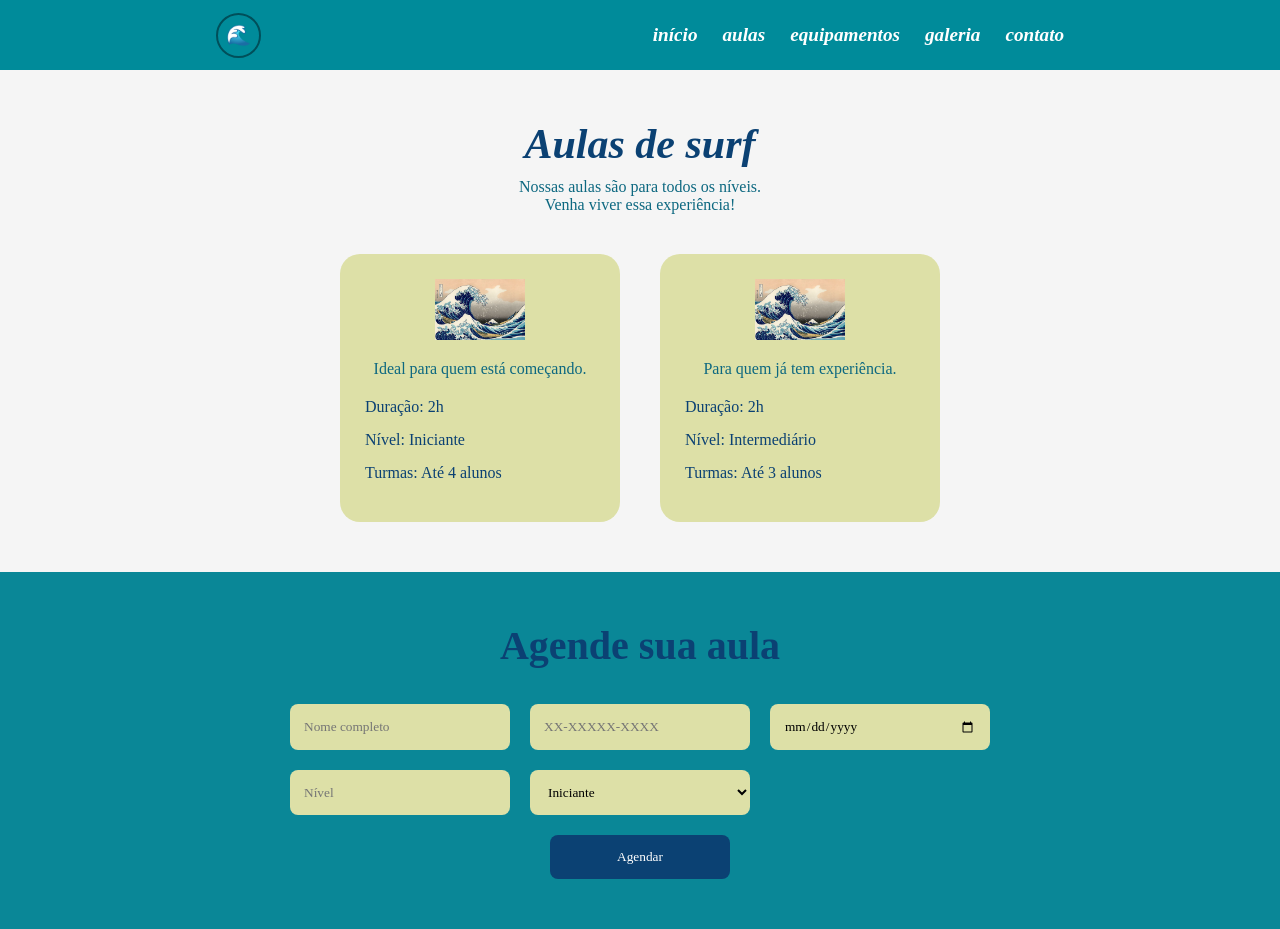
==== aulas.html @ 1274a683 "Add files via upload" ====
<!DOCTYPE html>
<html lang="pt-BR">
<head>
    <meta charset="UTF-8">
    <meta name="viewport" content="width=device-width, initial-scale=1.0">
    <title>Galeria</title>
    <link rel="stylesheet" href="style.css">
</head>
<body>

    <!-- Cabeçalho -->
    <header>
        <div class="logo">🌊</div>

        <nav>
            <ul>
                <li><a href="index.html">início</a></li>
                <li><a href="#">aulas</a></li>
                <li><a href="equipamentos.html">equipamentos</a></li>
                <li><a href="galeria.html">galeria</a></li>
                <li><a href="contato.html">contato</a></li>
            </ul>
        </nav>
    </header>

<section class="secao-aulas">
    <h1 class="titulo-aulas">Aulas de surf</h1>

    <p class="descricao-aulas">
        Nossas aulas são para todos os níveis.<br>
        Venha viver essa experiência!
    </p>

    <div class="container-planos">

        <div class="cartao-aula">
            <img src="onda.jpeg" alt="Iniciante" class="icone-aula">

            <p class="texto-cartao">
                Ideal para quem está começando.
            </p>

            <ul class="lista-beneficios">
                <li>Duração: 2h</li>
                <li>Nível: Iniciante</li>
                <li>Turmas: Até 4 alunos</li>
            </ul>
        </div>

        <div class="cartao-aula">
            <img src="onda.jpeg" alt="Avançado" class="icone-aula">

            <p class="texto-cartao">
                Para quem já tem experiência.
            </p>

            <ul class="lista-beneficios">
                <li>Duração: 2h</li>
                <li>Nível: Intermediário</li>
                <li>Turmas: Até 3 alunos</li>
            </ul>
        </div>

    </div>
</section>

<section class="secao-agendamento">
    <h2 class="titulo-agendamento">
        Agende sua aula
    </h2>

    <form class="formulario-surf">
        <input type="text" class="campo-surf" placeholder="Nome completo">

        <input type="tel" class="campo-surf" placeholder="XX-XXXXX-XXXX">

        <input type="date" class="campo-surf">

        <input type="text" class="campo-surf" placeholder="Nível">

        <select class="campo-surf">
            <option>Iniciante</option>
            <option>Intermediário</option>
            <option>Avançado</option>
        </select>

        <button class="botao-agendar">
            Agendar
        </button>
    </form>
</section>
---- style.css ----
body{
  font-family: 'Poppins', sans-serif;
  background-color: #f5f5f5;
  margin: 0;
  padding: 0;
}

/* NAVBAR */

.navbar{
  background-color: #007f91;
  padding: 15px 0;
}

.navbar-brand,
.nav-link{
  color: #f6f0b6 !important;
  font-family: 'Pacifico', cursive;
  font-size: 2rem;
}

.nav-link{
  margin-left: 30px;
  transition: 0.3s;
}

.nav-link:hover{
  color: white !important;
}

/* HERO */

.hero{
  background-image: url('https://images.unsplash.com/photo-1507525428034-b723cf961d3e?q=80&w=1973&auto=format&fit=crop');

  background-size: cover;
  background-position: center;

  min-height: 90vh;

  display: flex;
  align-items: center;
  justify-content: center;

  position: relative;
}

.overlay{
  background-color: rgba(170, 255, 240, 0.45);

  width: 700px;
  height: 420px;

  border-radius: 50%;

  display: flex;
  flex-direction: column;
  align-items: center;
  justify-content: center;

  text-align: center;

  padding: 30px;
}

/* TEXTO */

.hero h1{
  font-family: 'Pacifico', cursive;
  font-size: 5rem;
  color: #083b7a;
}

.hero p{
  font-size: 2rem;
  color: #083b7a;
  font-weight: 600;
}

/* BOTÕES */

.btn-custom{
  border-radius: 25px;
  padding: 18px 40px;
  font-size: 1.3rem;
  font-weight: 600;
  border: none;
}

.btn-aula{
  background-color: #00a89d;
  color: white;
}

.btn-equip{
  background-color: #e7e6a9;
  color: #083b7a;
}

.btn-custom:hover{
  transform: scale(1.05);
  transition: 0.3s;
}

/* CARDS */

.cards{
  margin-top: -50px;
  position: relative;
  z-index: 10;
}

.service-card{
  background-color: #00879a;
  border-radius: 30px;
  padding: 40px 20px;
  text-align: center;
  color: white;
  transition: 0.3s;
}

.service-card:hover{
  transform: translateY(-10px);
}

.service-card i{
  font-size: 4rem;
}

.service-card h4{
  margin-top: 20px;
  font-size: 1.3rem;
}

/* RESPONSIVO */

@media(max-width: 768px){

  .overlay{
    width: 90%;
    height: auto;
    border-radius: 30px;
    padding: 40px 20px;
  }

  .hero h1{
    font-size: 3rem;
  }

  .hero p{
    font-size: 1.4rem;
  }

  .nav-link{
    margin-left: 0;
    text-align: center;
  }

}

.cards{
  margin-top: -40px;
  position: relative;
  z-index: 10;
}

/* CARD */

.blocohome{
  position: relative;
  text-align: center;

  display: flex;
  flex-direction: column;
  align-items: center;
}

/* PARTE VERDE CLARA */

.text-box{
  background-color: #e6e8a9;

  width: 100%;
  min-height: 190px;

  border-radius: 25px;

  padding: 85px 20px 25px 20px;

  margin-top: -40px;

  box-shadow: 0 4px 10px rgba(0,0,0,0.1);
}

/* QUADRADO AZUL */

.icon-box{
  width: 120px;
  height: 120px;

  background-color: #00879a;

  border-radius: 30px;

  display: flex;
  align-items: center;
  justify-content: center;

  position: relative;
  z-index: 2;

  transition: 0.3s;
}

.icon-box:hover{
  transform: translateY(-10px);
}

/* ÍCONE */

.icon-box i{
  font-size: 4rem;
  color: white;
}

/* TEXTO */

.text-box h3{
  font-family: 'Pacifico', cursive;
  color: #083b7a;
  font-size: 1.8rem;

  margin-bottom: 10px;
}

.text-box p{
  color: #083b7a;
  font-size: 1rem;
  line-height: 1.6;
}

/* RESPONSIVO */

@media(max-width: 768px){

  .text-box{
    min-height: auto;
  }

}

/* ========================= */
/* POR QUE ESCOLHER */
/* ========================= */

.info-section{
  margin-top: 60px;
}

.info-text{
  background-color: #e6e8a9;

  padding: 50px;

  position: relative;
}

.info-text h2{
  font-family: 'Pacifico', cursive;
  color: #083b7a;
  font-size: 3rem;

  margin-bottom: 40px;
}

.info-text ul{
  list-style: none;
  padding: 0;
}

.info-text li{
  font-size: 1.8rem;
  color: black;

  margin-bottom: 18px;

  font-family: 'Pacifico', cursive;
}

.info-text i{
  color: #083b7a;
  margin-right: 10px;
}

/* SURFISTA */

.surfista-img{
  width: 130px;

  position: absolute;

  bottom: 20px;
  right: 70px;
}

/* IMAGEM */

.info-image{
  background-image: url('ondas.jpg');

  min-height: 500px;

  background-size: cover;
  background-position: center;
}

/* ========================= */
/* CONDIÇÕES DO MAR */
/* ========================= */

.mar-section{
  background-color: #e9e9e9;

  padding: 40px 20px;
}

.mar-section h2{
  text-align: center;

  font-family: 'Pacifico', cursive;
  color: #083b7a;

  font-size: 3rem;

  margin-bottom: 40px;
}

.mar-item{
  display: flex;
  align-items: center;
  justify-content: center;

  gap: 20px;
}

.mar-item i{
  font-size: 4rem;
  color: #0077a3;
}

.mar-item h3{
  font-family: 'Pacifico', cursive;
  color: #0077a3;

  font-size: 2rem;

  margin: 0;
}

.mar-item p{
  font-family: 'Pacifico', cursive;
  color: #0077a3;

  font-size: 1.5rem;

  margin: 0;
}

/* RESPONSIVO */

@media(max-width: 768px){

  .info-text h2{
    font-size: 2.2rem;
  }

  .info-text li{
    font-size: 1.3rem;
  }

  .surfista-img{
    position: static;
    margin-top: 20px;
  }

  .mar-item{
    margin-bottom: 30px;
  }

}

/* ========================= */
/* EQUIPAMENTOS */
/* ========================= */

.equipamentos{
  padding-top: 80px;
  padding-bottom: 80px;
}

.equipamentos h2{
  text-align: center;

  font-family: 'Pacifico', cursive;
  color: #083b7a;

  font-size: 3rem;

  margin-bottom: 50px;
}

/* CARD */

.corhome{
  background-color: #e6e8a9;

  border-radius: 20px;

  padding: 15px;

  text-align: center;

  transition: 0.3s;
  max-width: 220px;
  margin: 0 auto;
}

.corhome:hover{
  transform: translateY(-10px);
}

/* IMAGEM */

.corhome img{
  width: 100%;
  height: 230px;

  object-fit: cover;

  border-radius: 18px;

  margin-bottom: 15px;
}

/* TÍTULO */
.corhome h3{
  font-family: 'Pacifico', cursive;
  color: #083b7a;
  font-size: 1.2rem;
  margin-bottom: 5px;
  line-height: 1.3;
}

/* PREÇO */

.corhome span{
  display: block;
  font-family: 'Poppins', sans-serif;
  color: #00a3ad;
  font-size: 1rem;
  font-weight: 600;
  margin-bottom: 15px;
}

/* BOTÃO */

.corhome button{
  background-color: #00a89d;
  border: none;
  color: white;
  font-family: 'Poppins', sans-serif;
  font-size: 1rem;
  font-weight: 600;
  width: 100%;
  border-radius: 25px;
  padding: 10px;
  transition: 0.3s;
}
.corhome{
  max-width: 220px;
  margin: 0 auto;
}
.corhome button:hover{
  background-color: #008d84;
}

/* RESPONSIVO */

@media(max-width: 768px){

  .equipamentos h2{
    font-size: 2.2rem;
  }

  .equip-card{
    margin-bottom: 20px;
  }

}

/* ========================= */
/* FOOTER */
/* ========================= */

.footer{
  background-color: #002f57;

  padding: 40px 20px;

  text-align: center;
}

.footer img{
  width: 90px;

  margin-bottom: 10px;
}

.footer p{
  color: #f4efb0;

  font-family: 'Pacifico', cursive;

  font-size: 2rem;

  margin: 0;
}


*{
  margin: 0;
  padding: 0;
  box-sizing: border-box;
}

body{
  font-family: Arial, sans-serif;
  background-color: #f2f2f2;
}

/* Cabeçalho */
header{
  background: #008c9e;
  padding: 12px 20px;
  display: flex;
  align-items: center;
  justify-content: space-between;
}

.logo{
  font-size: 24px;
}

nav ul{
  list-style: none;
  display: flex;
  gap: 25px;
}

nav a{
  text-decoration: none;
  color: #fff8b0;
  font-weight: bold;
  font-style: italic;
}

/* Conteúdo */
main{
  max-width: 900px;
  margin: 30px auto;
  padding: 0 20px;
}

h1{
  text-align: center;
  color: #0a4175;
  margin-bottom: 30px;
  font-style: italic;
}

/* Galeria */
.galeria{
  display: grid;
  grid-template-columns: repeat(3, 1fr);
  gap: 20px;
}

.galeria img{
  width: 100%;
  height: 140px;
  object-fit: cover;
  border-radius: 8px;
}

/* Rodapé */
footer{
  background: #003d69;
  color: white;
  text-align: center;
  margin-top: 50px;
  padding: 20px;
}

.logo-footer{
  font-size: 28px;
  margin-bottom: 8px;
}

footer p{
  font-size: 14px;
}

*{
  margin: 0;
  padding: 0;
  box-sizing: border-box;
}

body{
  font-family: Arial, sans-serif;
  background: #f4f4f4;
}

/* MENU */
header{
  background: #008c9e;
  display: flex;
  justify-content: space-between;
  align-items: center;
  padding: 12px 20px;
}

.logo{
  font-size: 24px;
}

nav ul{
  display: flex;
  gap: 25px;
  list-style: none;
}

nav a{
  text-decoration: none;
  color: #fff5a3;
  font-weight: bold;
  font-style: italic;
}

/* CONTEÚDO */
main{
  max-width: 900px;
  margin: 0 auto;
  padding: 30px 20px;
}

h1{
  text-align: center;
  color: #0b4677;
  margin-bottom: 10px;
  font-style: italic;
}

.subtitulo{
  text-align: center;
  color: #008c9e;
  font-size: 14px;
  margin-bottom: 40px;
  font-style: italic;
}

/* CARDS */
.equipamentos{
  display: grid;
  grid-template-columns: repeat(3, 1fr);
  gap: 35px;
  justify-items: center;
}

.card{
  background: #dfe5b5;
  width: 180px;
  padding: 10px;
  border-radius: 8px;
  text-align: center;
}

.card img{
  width: 100%;
  height: 110px;
  object-fit: cover;
  border-radius: 8px;
}

.card h3{
  margin-top: 10px;
  color: #003d69;
  font-size: 14px;
  font-style: italic;
}

.card p{
  margin: 8px 0;
  color: #008c9e;
  font-weight: bold;
}

.card button{
  background: #00a6a6;
  color: white;
  border: none;
  padding: 8px 25px;
  border-radius: 20px;
  cursor: pointer;
  font-weight: bold;
}

.card button:hover{
  background: #008b8b;
}

/* RODAPÉ */
footer{
  background: #003d69;
  color: white;
  text-align: center;
  padding: 20px;
  margin-top: 40px;
}

.logo-footer{
  font-size: 28px;
  margin-bottom: 5px;
}

@import url('https://fonts.googleapis.com/css2?family=Patrick+Hand&display=swap');

*{
    margin:0;
    padding:0;
    box-sizing:border-box;
    font-family:'Patrick Hand', cursive;
}

body{
    background:#f5f5f5;
    min-height:100vh;
    display:flex;
    flex-direction:column;
}

/* HEADER */

header{
    background:#008b9a;
    height:70px;
    display:flex;
    align-items:center;
    justify-content:space-around;
}

.logo{
    width:45px;
    height:45px;
    border:2px solid #004f5a;
    border-radius:50%;
    display:flex;
    justify-content:center;
    align-items:center;
    color:#004f5a;
    font-size:20px;
}

nav{
    display:flex;
    gap:30px;
}

nav a{
    text-decoration:none;
    color:white;
    font-size:1.2rem;
    font-weight:bold;
}

/* CONTEÚDO */

.contato{
    text-align:center;
    padding:40px 20px;
}

.contato h1{
    color:#0f4c81;
    font-size:3rem;
}

.contato > p{
    color:#008b9a;
    margin-bottom:30px;
}

.infocontato{
    max-width:900px;
    margin:auto;
    background:#dfe6a9;
    border-radius:80px;
    padding:50px;
}

.info{
    display:grid;
    grid-template-columns:repeat(2,1fr);
    gap:30px;
    text-align:left;
    color:#008b9a;
}

.info h3{
    margin-bottom:8px;
    color:#008b9a;
}

.botoes{
    display:flex;
    justify-content:center;
    gap:40px;
    margin-top:40px;
}

.btn{
    text-decoration:none;
    color:white;
    padding:12px 25px;
    border-radius:12px;
    display:flex;
    align-items:center;
    gap:10px;
    transition:.3s;
}

.btn:hover{
    transform:translateY(-3px);
}

.whatsapp{
    background:#52b96c;
}

.instagram{
    background:#536b7d;
}

/* FOOTER */

footer{
    margin-top:auto;
    background:#003f67;
    color:white;
    text-align:center;
    padding:20px;
}

footer i{
    font-size:28px;
    margin-bottom:8px;
}

/* RESPONSIVO */

@media(max-width:768px){

    nav{
        gap:15px;
        flex-wrap:wrap;
        justify-content:center;
    }

    .info{
        grid-template-columns:1fr;
    }

    .botoes{
        flex-direction:column;
        align-items:center;
    }

    .card{
        border-radius:40px;
        padding:30px;
    }
}

.secao-aulas{
  padding:50px 20px;
  text-align:center;
}

.titulo-aulas{
  font-size:42px;
  color:#0b4173;
  margin-bottom:10px;
}

.descricao-aulas{
  color:#0d6880;
  margin-bottom:40px;
}

.container-planos{
  display:flex;
  justify-content:center;
  gap:40px;
  flex-wrap:wrap;
}

.cartao-aula{
  width:280px;
  background:#dde0a7;
  border-radius:20px;
  padding:25px;
}

.icone-aula{
  width:90px;
  display:block;
  margin:0 auto 20px;
}

.texto-cartao{
  color:#0d6880;
  margin-bottom:20px;
}

.lista-beneficios{
  list-style:none;
  text-align:left;
}

.lista-beneficios li{
  margin-bottom:15px;
  color:#0b4173;
}

.secao-agendamento{
  background:#0a8797;
  padding:50px 20px;
  text-align:center;
}

.titulo-agendamento{
  color:#0b4173;
  font-size:40px;
  margin-bottom:35px;
}

.formulario-surf{
  max-width:700px;
  margin:auto;
  display:grid;
  grid-template-columns:1fr 1fr 1fr;
  gap:20px;
}

.campo-surf{
  padding:14px;
  border:none;
  border-radius:8px;
  background:#dde0a7;
}

.botao-agendar{
  grid-column:1 / 4;
  width:180px;
  margin:auto;
  padding:14px;
  border:none;
  border-radius:8px;
  background:#0b4173;
  color:white;
  cursor:pointer;
}
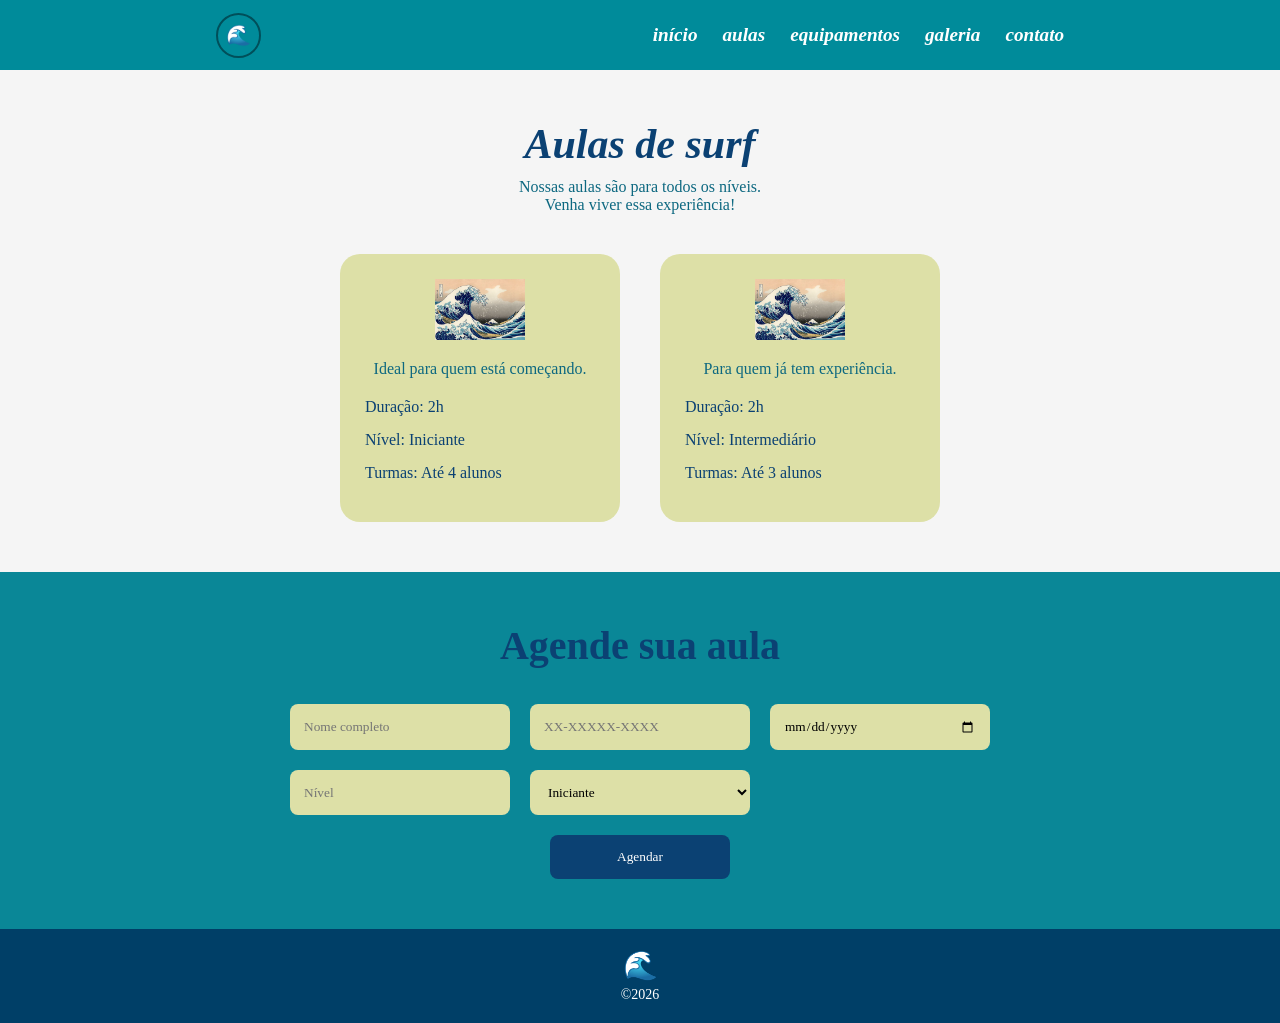
==== commit 4b1b22b2: "ajuste de img" ====
--- a/aulas.html
+++ b/aulas.html
@@ -89,4 +89,11 @@
             Agendar
         </button>
     </form>
-</section>+</section>
+
+ <footer>
+        <div class="logo-footer">🌊</div>
+        <p>©2026</p>
+    </footer>
+
+</footer>
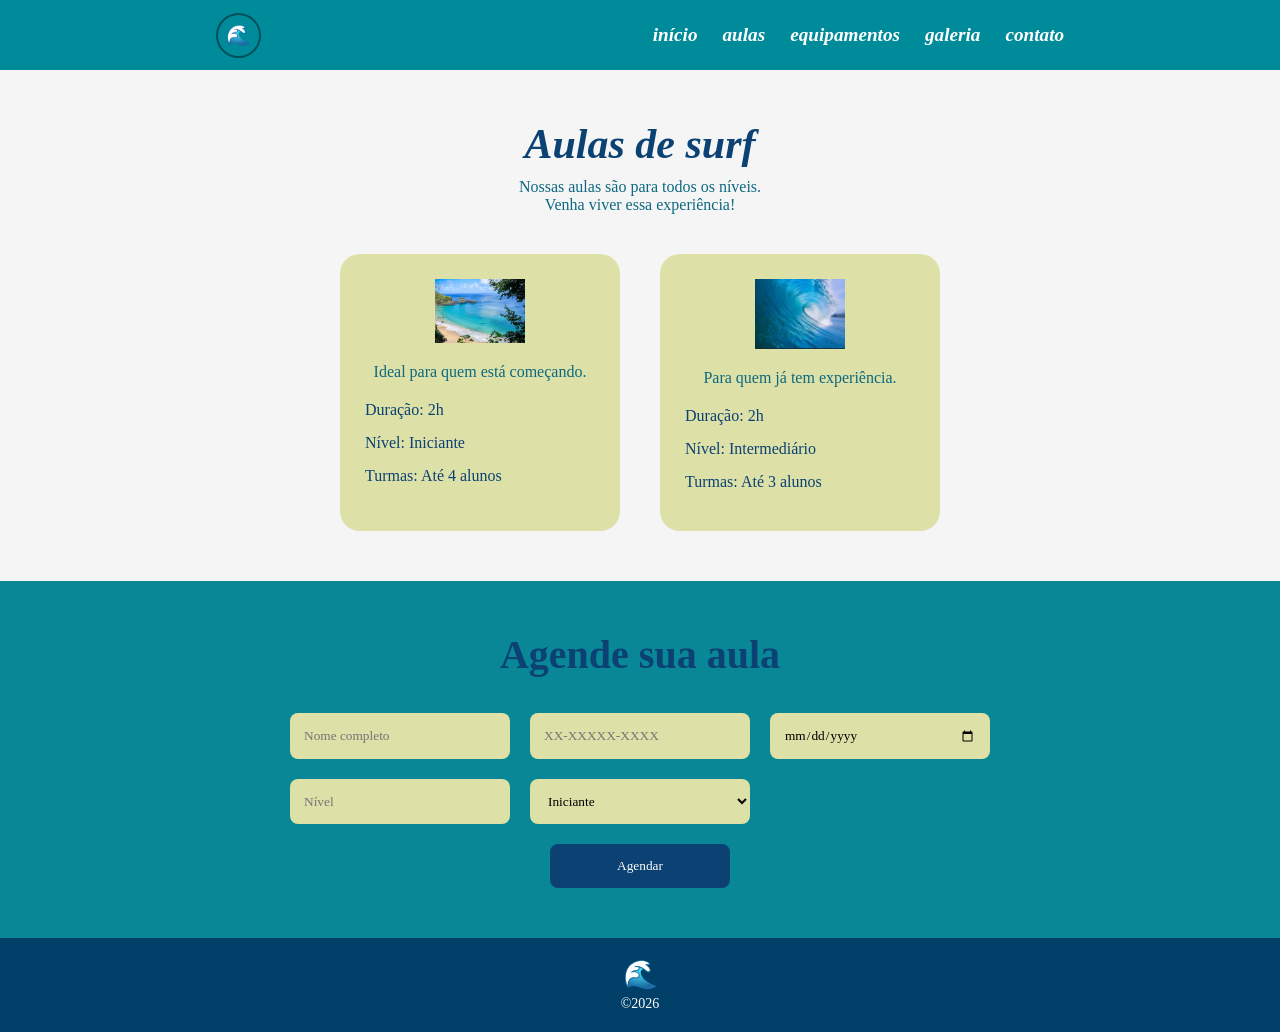
==== commit 3213808e: "ajustes" ====
--- a/aulas.html
+++ b/aulas.html
@@ -35,7 +35,7 @@
     <div class="container-planos">
 
         <div class="cartao-aula">
-            <img src="onda.jpeg" alt="Iniciante" class="icone-aula">
+            <img src="img/praia.PNG" alt="Iniciante" class="icone-aula">
 
             <p class="texto-cartao">
                 Ideal para quem está começando.
@@ -49,7 +49,7 @@
         </div>
 
         <div class="cartao-aula">
-            <img src="onda.jpeg" alt="Avançado" class="icone-aula">
+            <img src="img/ondas.PNG" alt="Avançado" class="icone-aula">
 
             <p class="texto-cartao">
                 Para quem já tem experiência.
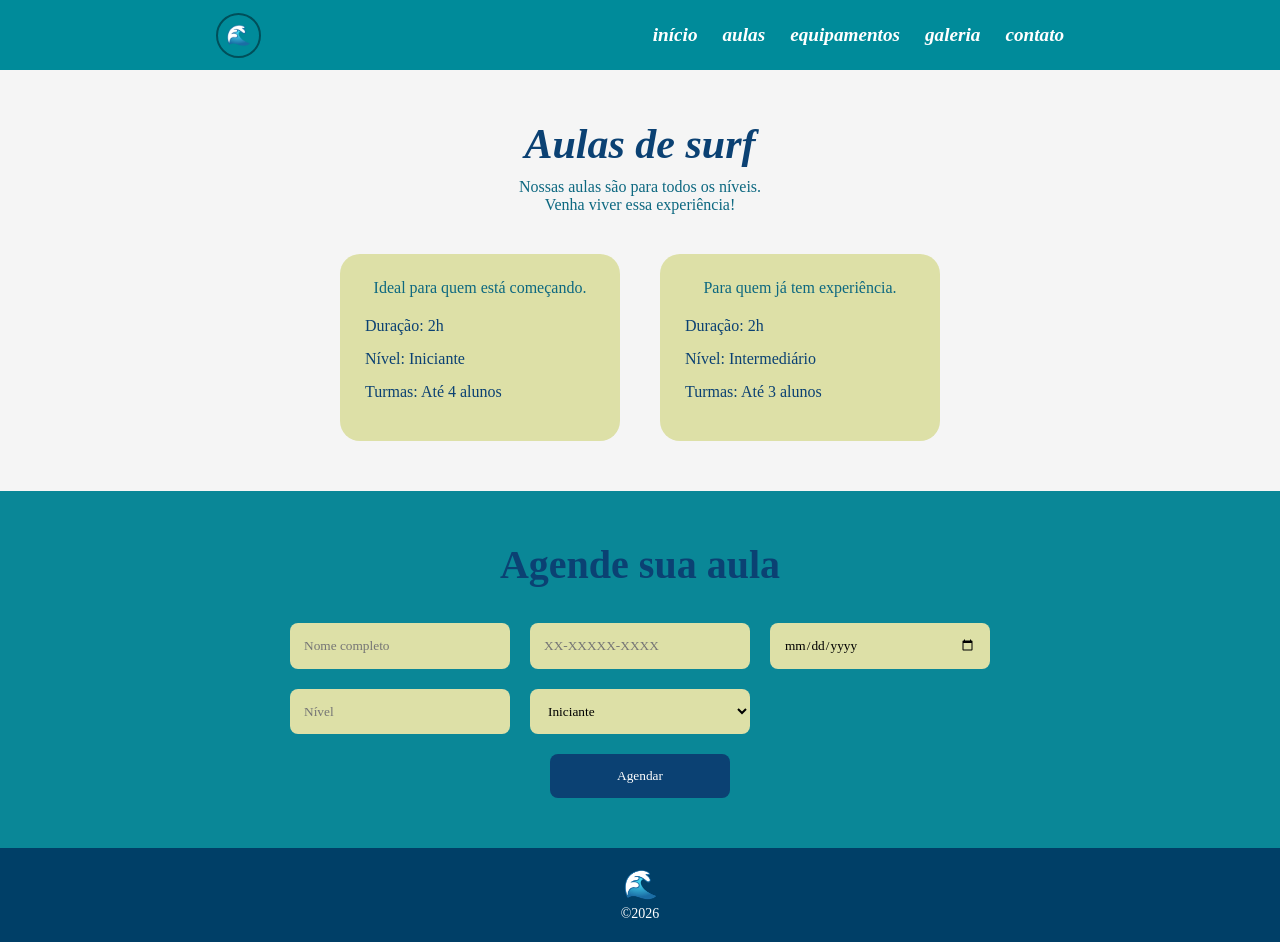
==== commit 55c9117e: "." ====
--- a/aulas.html
+++ b/aulas.html
@@ -35,7 +35,7 @@
     <div class="container-planos">
 
         <div class="cartao-aula">
-            <img src="img/praia.PNG" alt="Iniciante" class="icone-aula">
+            <!-- <img src="img/praia.PNG" alt="Iniciante" class="icone-aula"> -->
 
             <p class="texto-cartao">
                 Ideal para quem está começando.
@@ -49,7 +49,7 @@
         </div>
 
         <div class="cartao-aula">
-            <img src="img/ondas.PNG" alt="Avançado" class="icone-aula">
+            <!-- <img src="img/ondas.PNG" alt="Avançado" class="icone-aula"> -->
 
             <p class="texto-cartao">
                 Para quem já tem experiência.
